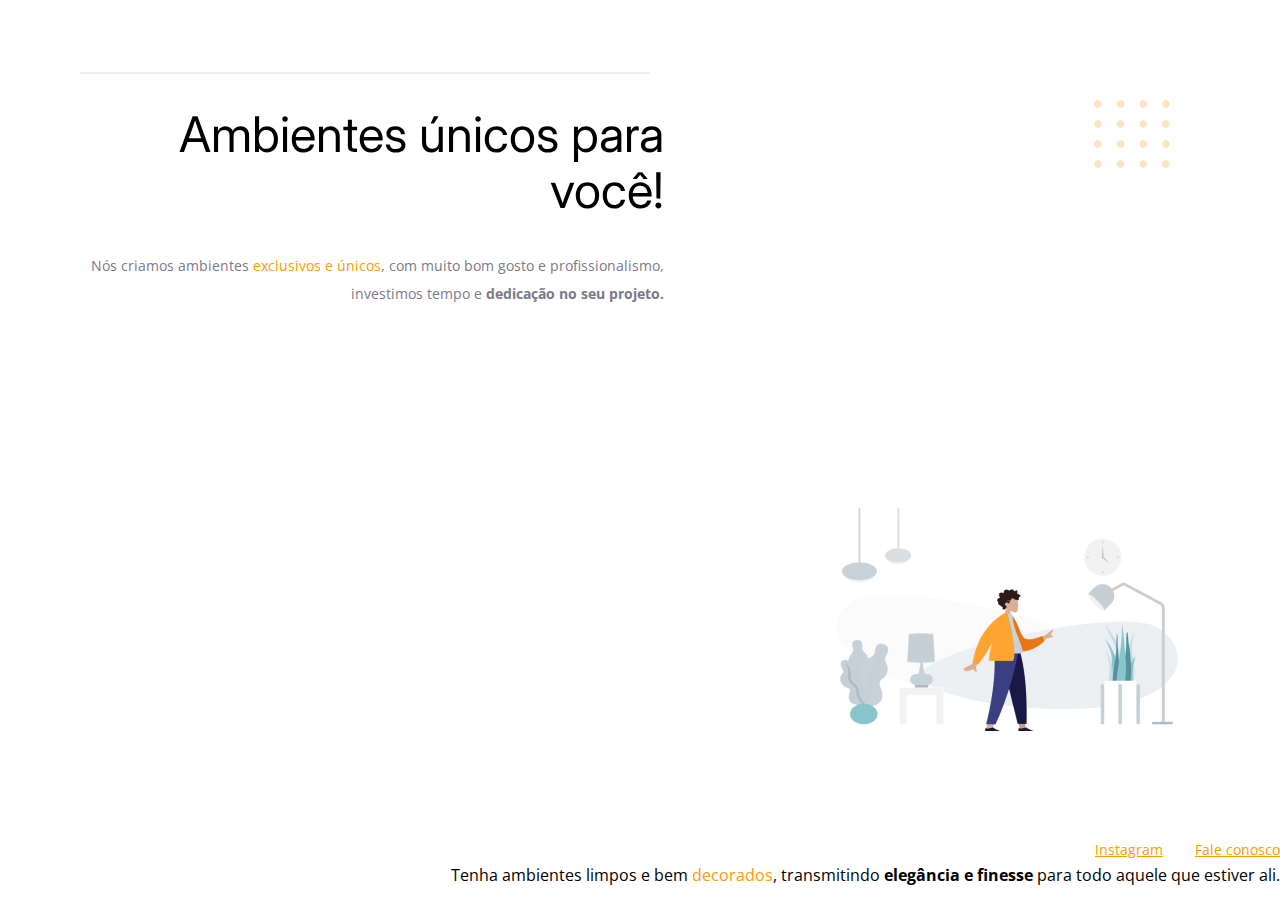
==== 01 - Corrigindo bugs (01)/Resposta Código do desafio - Fase 01/index.html @ 7b0857a5 "Exercise 01 - Corrigindo bugs (01)" ====
<!-- Instrução que define o tipo do documento. -->
<!DOCTYPE html>
<html lang="pt-br">
  <!-- Tag <head> contém as instruções para a página -->
  <head>
    <link rel="preconnect" href="https://fonts.googleapis.com" />
    <link rel="preconnect" href="https://fonts.gstatic.com" crossorigin />
    <meta charset="UTF-8" />
    <meta name="viewport" content="width=device-width, initial-scale=1.0" />
    <title>Móveis customizados</title>

    <link
      href="https://fonts.googleapis.com/css2?family=Inter:wght@400;700&family=Open+Sans:wght@400;700&display=swap"
      rel="stylesheet"
    />

    <link rel="stylesheet" href="style.css" />
  </head>

  <!-- Tag <body> é o corpo do documento, onde tem as informações que serão mostradas. -->
  <body>
    <div id="hero">
      <div class="line"></div>
      <h1>Ambientes únicos para você!</h1>
      <p>
        Nós criamos ambientes <span>exclusivos e únicos</span>, com muito
        bom gosto e profissionalismo, investimos tempo e
        <strong>dedicação no seu projeto.</strong>

        <br />
        <br />
      </p>
    </div>
    <img
      src="images/img1.jpg"
      alt="Desenho de uma pessoa vestindo uma camisa amarela em uma sala com Móveis"
    />

    <div id="footer">
      <a target="_blank" href="https://instagram.com/moveisparavoce"
        >Instagram</a
      >
      <a href="mailto:contato@moveisparavoce.com">Fale conosco</a>
    </div>

    Tenha ambientes limpos e bem <span>decorados</span>, transmitindo
    <strong>elegância e finesse</strong>
    para todo aquele que estiver ali.

    <img
      id="balls"
      src="images/balls.svg"
      alt="Bolinhas alaranjadas no canto inferior direito da tela"
    />
  </body>
</html>
---- 01 - Corrigindo bugs (01)/Resposta Código do desafio - Fase 01/style.css ----
body {
  font-family: "Open Sans", sans-serif;
  text-align: end;
  margin: 0;
}

#hero {
    width: 592px;
    margin: 72px;
}

img {
    margin: 100px;
}

h1 {
  font-family: "Inter", sans-serif;
  font-size: 49px;
  line-height: 56px;
  font-weight: normal;
}

h1 span {
  font-weight: bold;

  margin-bottom: 32px;
}

span, a {
  color: #ff9900;
}

p, #footer {
  color: #7d7987;
  font-size: 14px;
  line-height: 28px;
}

#footer a + a {
    margin-left: 28px;
}

.line {
    width: 568px;
    height: 0;

    margin: 0 8px;

    border: 1px solid #ECEFF2;
}

#balls {
    position: fixed;
    top: 0;
    right: 0;
}
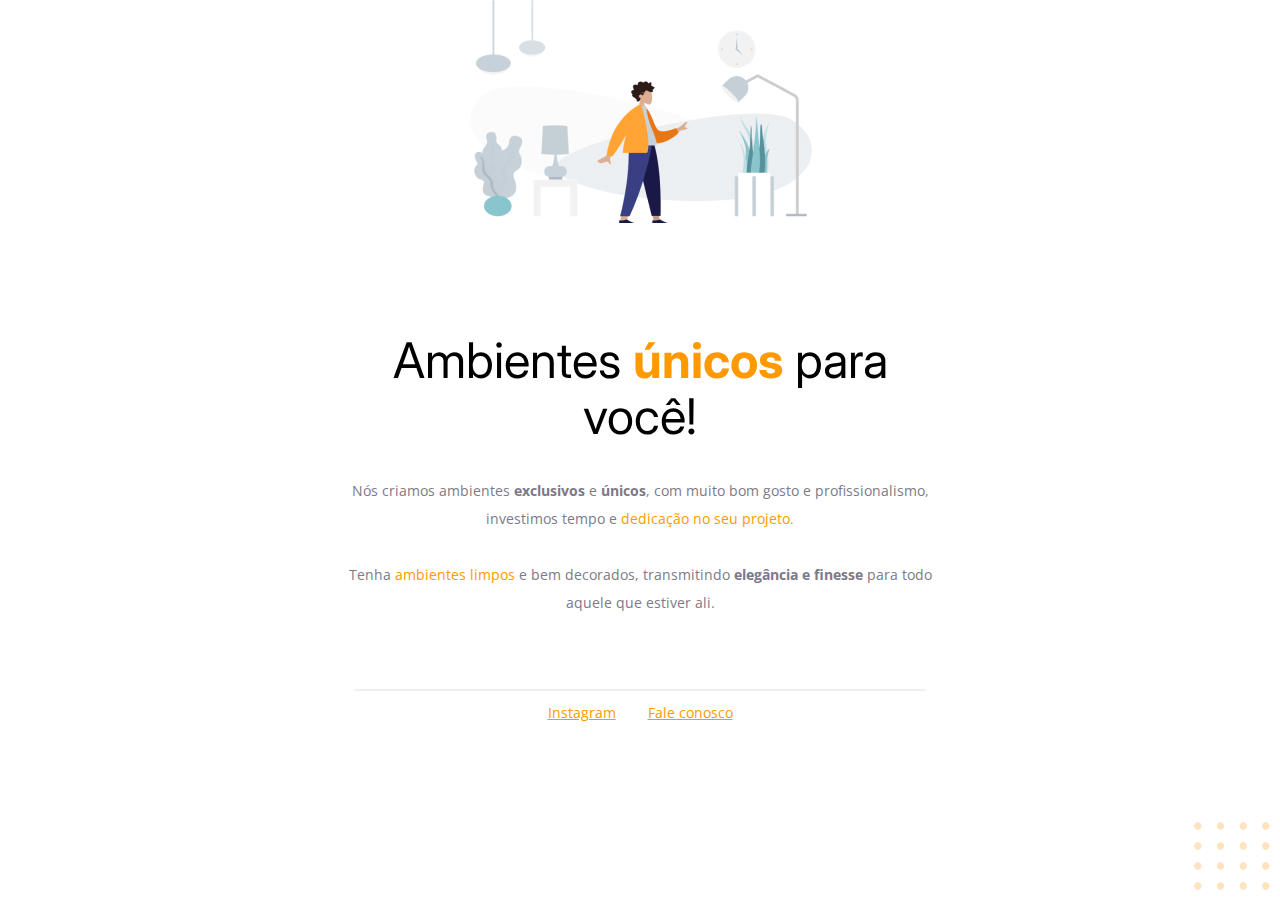
==== commit 49c8bd5f: "Stage 01 answer" ====
--- a/01 - Corrigindo bugs (01)/Resposta Código do desafio - Fase 01/index.html
+++ b/01 - Corrigindo bugs (01)/Resposta Código do desafio - Fase 01/index.html
@@ -20,37 +20,32 @@
   <!-- Tag <body> é o corpo do documento, onde tem as informações que serão mostradas. -->
   <body>
     <div id="hero">
+      
+      <img
+        src="images/img1.jpg"
+        alt="Desenho de uma pessoa vestindo uma camisa amarela em uma sala com Móveis"
+      /> 
+
+      <h1>Ambientes <span>únicos</span> para você!</h1>
+      <p>
+        Nós criamos ambientes <strong>exclusivos</strong> e <strong>únicos</strong>, com muito
+        bom gosto e profissionalismo, investimos tempo e <span>dedicação no seu projeto.</span>
+        <br>
+        <br>
+        Tenha <span>ambientes limpos</span> e bem decorados, transmitindo <strong>elegância e finesse</strong> para todo aquele que estiver ali.</p>
+      
+    </div>
+
+    <div id="footer">
       <div class="line"></div>
-      <h1>Ambientes únicos para você!</h1>
-      <p>
-        Nós criamos ambientes <span>exclusivos e únicos</span>, com muito
-        bom gosto e profissionalismo, investimos tempo e
-        <strong>dedicação no seu projeto.</strong>
-
-        <br />
-        <br />
-      </p>
+      <a target="_blank" href="https://instagram.com/moveisparavoce">Instagram</a>
+      <a href="mailto:contato@moveisparavoce.com">Fale conosco</a>
+      
     </div>
     <img
-      src="images/img1.jpg"
-      alt="Desenho de uma pessoa vestindo uma camisa amarela em uma sala com Móveis"
-    />
-
-    <div id="footer">
-      <a target="_blank" href="https://instagram.com/moveisparavoce"
-        >Instagram</a
-      >
-      <a href="mailto:contato@moveisparavoce.com">Fale conosco</a>
-    </div>
-
-    Tenha ambientes limpos e bem <span>decorados</span>, transmitindo
-    <strong>elegância e finesse</strong>
-    para todo aquele que estiver ali.
-
-    <img
-      id="balls"
-      src="images/balls.svg"
-      alt="Bolinhas alaranjadas no canto inferior direito da tela"
-    />
+        id="balls"
+        src="images/balls.svg"
+        alt="Bolinhas alaranjadas no canto inferior direito da tela"
+      />
   </body>
 </html>
--- a/01 - Corrigindo bugs (01)/Resposta Código do desafio - Fase 01/style.css
+++ b/01 - Corrigindo bugs (01)/Resposta Código do desafio - Fase 01/style.css
@@ -1,16 +1,16 @@
 body {
   font-family: "Open Sans", sans-serif;
-  text-align: end;
+  text-align: center;
   margin: 0;
 }
 
 #hero {
     width: 592px;
-    margin: 72px;
+    margin: 0 auto 72px;
 }
 
-img {
-    margin: 100px;
+#hero img {
+  margin-bottom: 72px;
 }
 
 h1 {
@@ -18,11 +18,11 @@
   font-size: 49px;
   line-height: 56px;
   font-weight: normal;
+  margin-bottom: 32px;
 }
 
 h1 span {
   font-weight: bold;
-
   margin-bottom: 32px;
 }
 
@@ -42,15 +42,15 @@
 
 .line {
     width: 568px;
-    height: 0;
+    height: 0px;
 
-    margin: 0 8px;
+    margin: 0 auto 8px;
 
     border: 1px solid #ECEFF2;
 }
 
 #balls {
     position: fixed;
-    top: 0;
-    right: 0;
+    bottom: 0px;
+    right: 0px;
 }